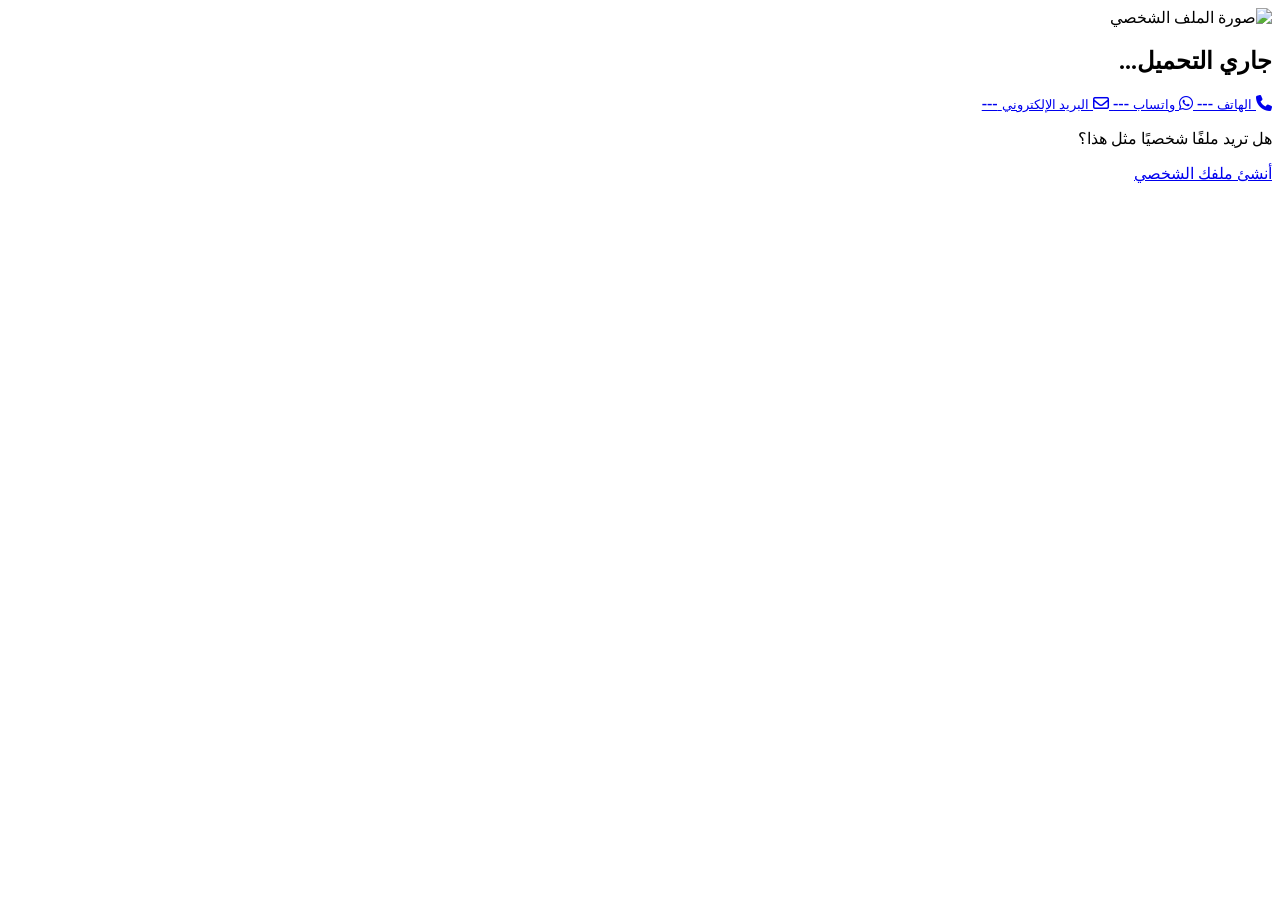
==== index.html @ 0c393f8a "Add files via upload" ====
<!doctype html>
<html lang="ar" dir="rtl">
  <head>
    <meta charset="UTF-8" />
    <meta name="viewport" content="width=device-width, initial-scale=1.0" />

    <title>الملف الشخصي</title>
    <meta
      name="description"
      content="بطاقة تعريف رقمية — تواصل مباشر عبر الهاتف، واتساب والبريد الإلكتروني."
    />

    <!-- Social share preview (fixes bare-link previews when the URL is shared) -->
    <meta property="og:title" content="الملف الشخصي" />
    <meta
      property="og:description"
      content="بطاقة تعريف رقمية — تواصل مباشر عبر الهاتف، واتساب والبريد الإلكتروني."
    />
    <meta property="og:type" content="profile" />

    <link
      rel="stylesheet"
      href="https://cdnjs.cloudflare.com/ajax/libs/font-awesome/6.5.1/css/all.min.css"
    />
    <link rel="stylesheet" href="css/style.css" />
  </head>

  <body>
    <main class="profile-container">
      <section class="profile-card">
        <div class="profile-image">
          <img
            id="profileImage"
            src="assets/image/img-profile.jpg"
            alt="صورة الملف الشخصي"
          />
        </div>

        <h1 id="clientName">جاري التحميل...</h1>

        <p id="clientDescription" class="description"></p>

        <div class="contact-list">
          <a id="phoneLink" class="contact-item" href="#">
            <span class="contact-icon"><i class="fa-solid fa-phone"></i></span>
            <span>
              <small>الهاتف</small>
              <strong id="phoneNumber" dir="ltr">---</strong>
            </span>
          </a>

          <a id="whatsappLink" class="contact-item" href="#" target="_blank">
            <span class="contact-icon"
              ><i class="fa-brands fa-whatsapp"></i
            ></span>
            <span>
              <small>واتساب</small>
              <strong id="whatsappNumber" dir="ltr">---</strong>
            </span>
          </a>

          <a id="emailLink" class="contact-item" href="#">
            <span class="contact-icon"
              ><i class="fa-regular fa-envelope"></i
            ></span>
            <span>
              <small>البريد الإلكتروني</small>
              <strong id="emailAddress" dir="ltr">---</strong>
            </span>
          </a>
        </div>
      </section>

      <footer class="profile-footer">
        <p>هل تريد ملفًا شخصيًا مثل هذا؟</p>

        <a href="register.html" class="create-link">أنشئ ملفك الشخصي</a>
      </footer>
    </main>

    <script src="js/profile.js"></script>
  </body>
</html>
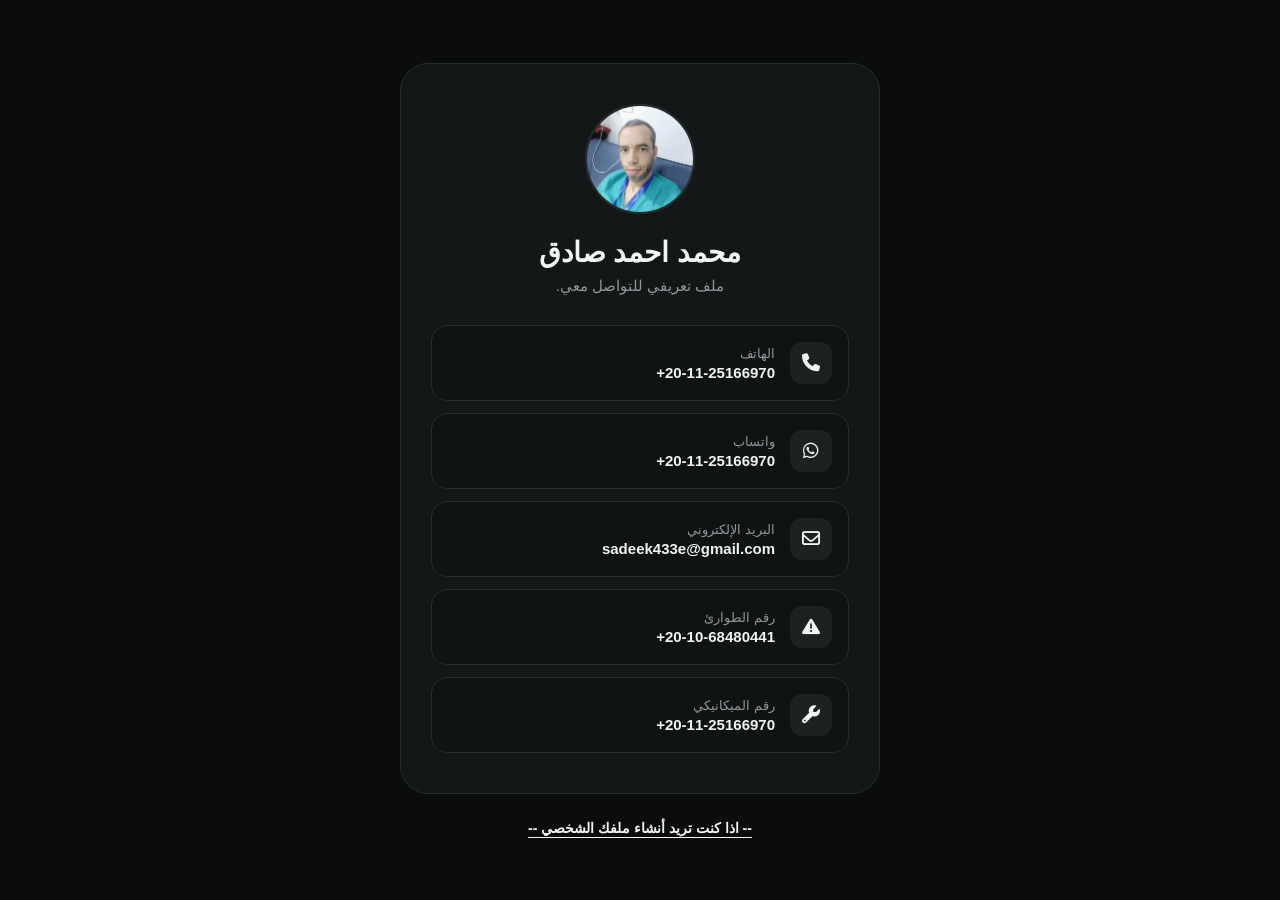
==== commit 2070603e: "Add files via upload" ====
--- a/index.html
+++ b/index.html
@@ -68,13 +68,32 @@
               <strong id="emailAddress" dir="ltr">---</strong>
             </span>
           </a>
+
+          <a id="phoneLink" class="contact-item" href="#">
+            <span class="contact-icon"
+              ><i class="fa-solid fa-triangle-exclamation"></i
+            ></span>
+            <span>
+              <small>رقم الطوارئ</small>
+              <strong id="emergencyNumber" dir="ltr">---</strong>
+            </span>
+          </a>
+
+          <a id="phoneLink" class="contact-item" href="#">
+            <span class="contact-icon"><i class="fa-solid fa-wrench"></i></span>
+            <span>
+              <small>رقم الميكانيكي</small>
+              <strong id="mechanicNumber" dir="ltr">---</strong>
+            </span>
+          </a>
         </div>
       </section>
 
       <footer class="profile-footer">
-        <p>هل تريد ملفًا شخصيًا مثل هذا؟</p>
-
-        <a href="register.html" class="create-link">أنشئ ملفك الشخصي</a>
+        <!-- <p>هل تريد ملفًا شخصيًا مثل هذا؟</p> -->
+        <a href="register.html" class="create-link"
+          >-- اذا كنت تريد أنشاء ملفك الشخصي --</a
+        >
       </footer>
     </main>
 
--- a/css/style.css
+++ b/css/style.css
@@ -0,0 +1,220 @@
+* {
+  margin: 0;
+  padding: 0;
+  box-sizing: border-box;
+  -webkit-tap-highlight-color: transparent;
+}
+
+:root {
+  --background: #0b0d0d;
+  --surface: #131717;
+  --surface-hover: #191e1e;
+  --border: #262d2d;
+
+  --text: #f2f4f4;
+  --muted: #8f9999;
+
+  --accent: #ffffff;
+  --danger: #ff6b6b;
+}
+/* :root {
+  --background: #171717;
+  --surface: #202020;
+  --surface-hover: #171717;
+  --border: #202020;
+
+  --text: #f2f4f4;
+  --muted: #8f9999;
+
+  --accent: #ffffff;
+  --danger: #f15725;
+} */
+
+body {
+  min-height: 100vh;
+
+  display: flex;
+  justify-content: center;
+  align-items: center;
+
+  padding: 24px;
+
+  font-family:
+    "Segoe UI",
+    Tahoma,
+    Inter,
+    -apple-system,
+    BlinkMacSystemFont,
+    sans-serif;
+
+  background: var(--background);
+  color: var(--text);
+}
+
+button,
+a,
+input,
+select,
+textarea {
+  outline: none;
+}
+
+.profile-container {
+  width: 100%;
+  max-width: 480px;
+}
+
+.profile-card {
+  padding: 40px 30px;
+
+  background: var(--surface);
+
+  border: 1px solid var(--border);
+  border-radius: 28px;
+
+  text-align: center;
+}
+
+.profile-image {
+  width: 110px;
+  height: 110px;
+
+  margin: 0 auto 22px;
+
+  overflow: hidden;
+
+  border-radius: 50%;
+
+  border: 2px solid var(--border);
+}
+
+.profile-image img {
+  width: 100%;
+  height: 100%;
+
+  object-fit: cover;
+}
+
+.profile-card h1 {
+  margin-bottom: 8px;
+
+  font-size: 28px;
+  font-weight: 700;
+}
+
+.description {
+  margin-bottom: 30px;
+
+  color: var(--muted);
+
+  font-size: 15px;
+}
+
+.contact-list {
+  display: flex;
+  flex-direction: column;
+
+  gap: 12px;
+}
+
+.contact-item {
+  min-width: 0;
+  display: flex;
+  align-items: center;
+  gap: 15px;
+  padding: 16px;
+  color: var(--text);
+  text-decoration: none;
+  background: #0f1313;
+  border: 1px solid var(--border);
+  border-radius: 16px;
+  text-align: start;
+  transition:
+    background 0.2s ease,
+    transform 0.2s ease;
+}
+
+.contact-item:hover {
+  background: var(--surface-hover);
+  transform: translateY(-2px);
+}
+
+.contact-icon {
+  width: 42px;
+  height: 42px;
+  flex-shrink: 0;
+
+  display: flex;
+  align-items: center;
+  justify-content: center;
+
+  border-radius: 12px;
+
+  background: #1c2222;
+
+  font-size: 18px;
+}
+
+.contact-item small {
+  display: block;
+
+  margin-bottom: 3px;
+
+  color: var(--muted);
+}
+
+.contact-item span:last-child {
+  min-width: 0;
+  overflow-wrap: anywhere;
+  word-break: break-word;
+}
+
+.contact-item strong {
+  font-size: 15px;
+  unicode-bidi: plaintext;
+  display: block;
+  max-width: 100%;
+  overflow-wrap: anywhere;
+  word-break: break-word;
+}
+
+.profile-footer {
+  margin-top: 25px;
+
+  text-align: center;
+}
+
+.profile-footer p {
+  margin-bottom: 8px;
+
+  color: var(--muted);
+  font-size: 13px;
+}
+
+.create-link {
+  color: var(--text);
+  font-size: 14px;
+  font-weight: 600;
+
+  text-decoration: underline;
+  text-underline-offset: 4px;
+}
+
+.error-state {
+  color: var(--danger) !important;
+}
+
+@media (max-width: 480px) {
+  body {
+    padding: 15px;
+  }
+
+  .profile-card {
+    padding: 30px 20px;
+    border-radius: 22px;
+  }
+
+  .profile-card h1 {
+    font-size: 24px;
+  }
+}
